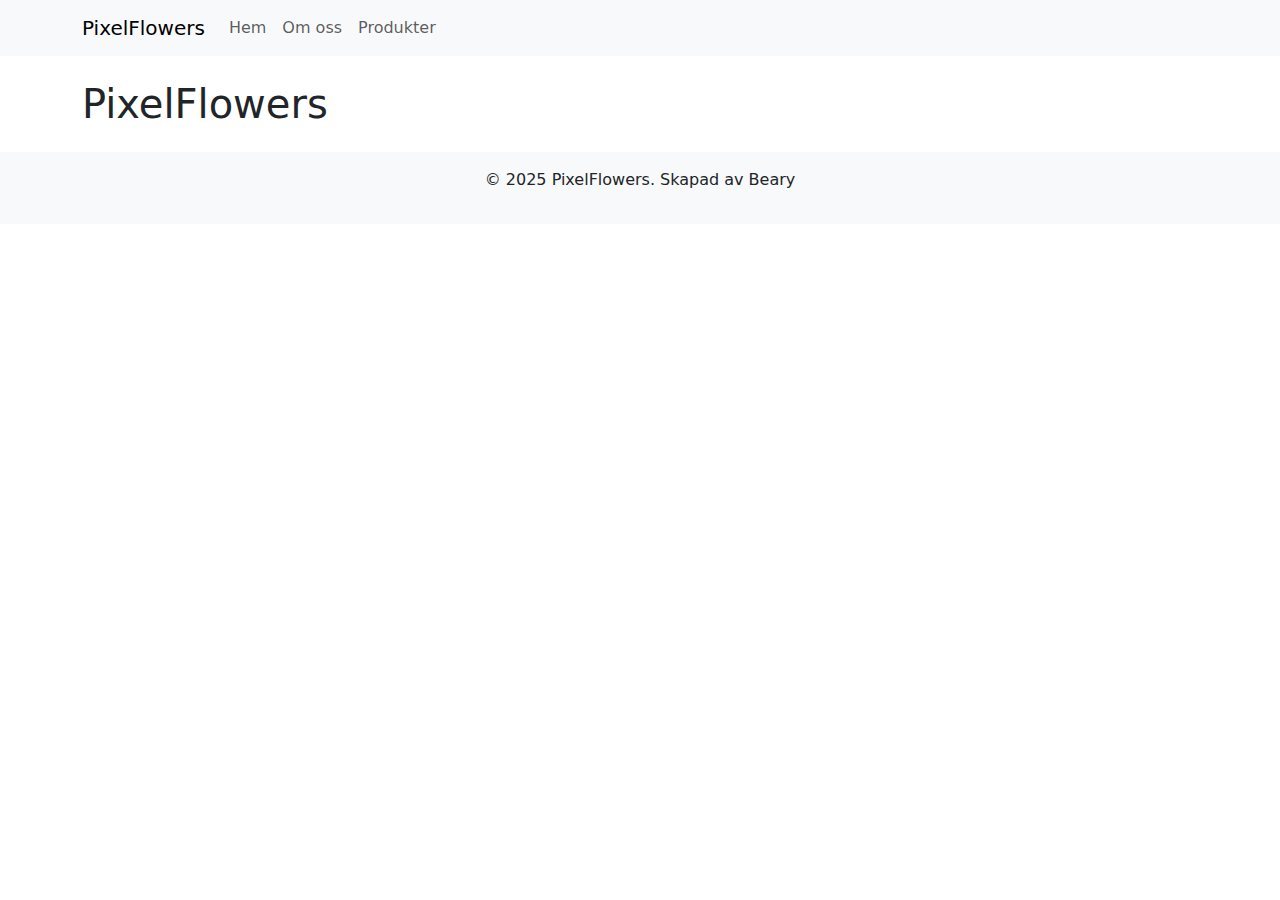
==== PixelFlowers/index.html @ 9badf74a "Initial push & HTML" ====
<!DOCTYPE html>
<html lang="en">
<head>
    <meta charset="UTF-8">
    <title>PixelFlowers</title>

    <link href="https://cdn.jsdelivr.net/npm/bootstrap@5.3.3/dist/css/bootstrap.min.css" rel="stylesheet" integrity="sha384-QWTKZyjpPEjISv5WaRU9OFeRpok6YctnYmDr5pNlyT2bRjXh0JMhjY6hW+ALEwIH" crossorigin="anonymous">
    
    <link rel="stylesheet" href="css/main.css">
    <link rel="stylesheet" href="css/main.css">

    <link rel="preconnect" href="https://fonts.googleapis.com">
    <link rel="preconnect" href="https://fonts.gstatic.com" crossorigin>
    <link href="https://fonts.googleapis.com/css2?family=Gabriela&display=swap" rel="stylesheet">
    
    
</head>
<body>

<nav class="navbar navbar-expand-lg navbar.light bg-light">
   <div class="container">
       <a class="navbar-brand" href="index.html">PixelFlowers</a>
       <button class="navbar-toggler" type="button" data-bs-toggle="collapse"
               data-bs-target="navbarNavigation">
           <span class="navbar-toggler-icon"></span>
       </button>
       <div class="collapse navbar-collapse" id="navbarNavigation">
           <ul class ="navbar-nav">
               <li class="nav-item">
                   <a class="nav-link" href="index.html">Hem</a>
               </li>
               <li class="nav-item">
                   <a class="nav-link" href="about.html">Om oss</a>
               </li>
               <li class="nav-item">
                   <a class="nav-link" href="products.html">Produkter</a>
               </li>
           </ul>
       </div>
   </div>
</nav>

<main class="container my-4">
    <h1> PixelFlowers</h1>
</main>

<footer class="bg-light py-3 mt-auto">
    <div class="container text-center">
        <p>&copy; 2025 PixelFlowers. Skapad av Beary</p>
    </div>
</footer>

<script src="https://cdn.jsdelivr.net/npm/bootstrap@5.3.0/dist/js/bootstrap.bundle.min.js"></script>

<script src="js(site.js"></script>

</body>
</html>
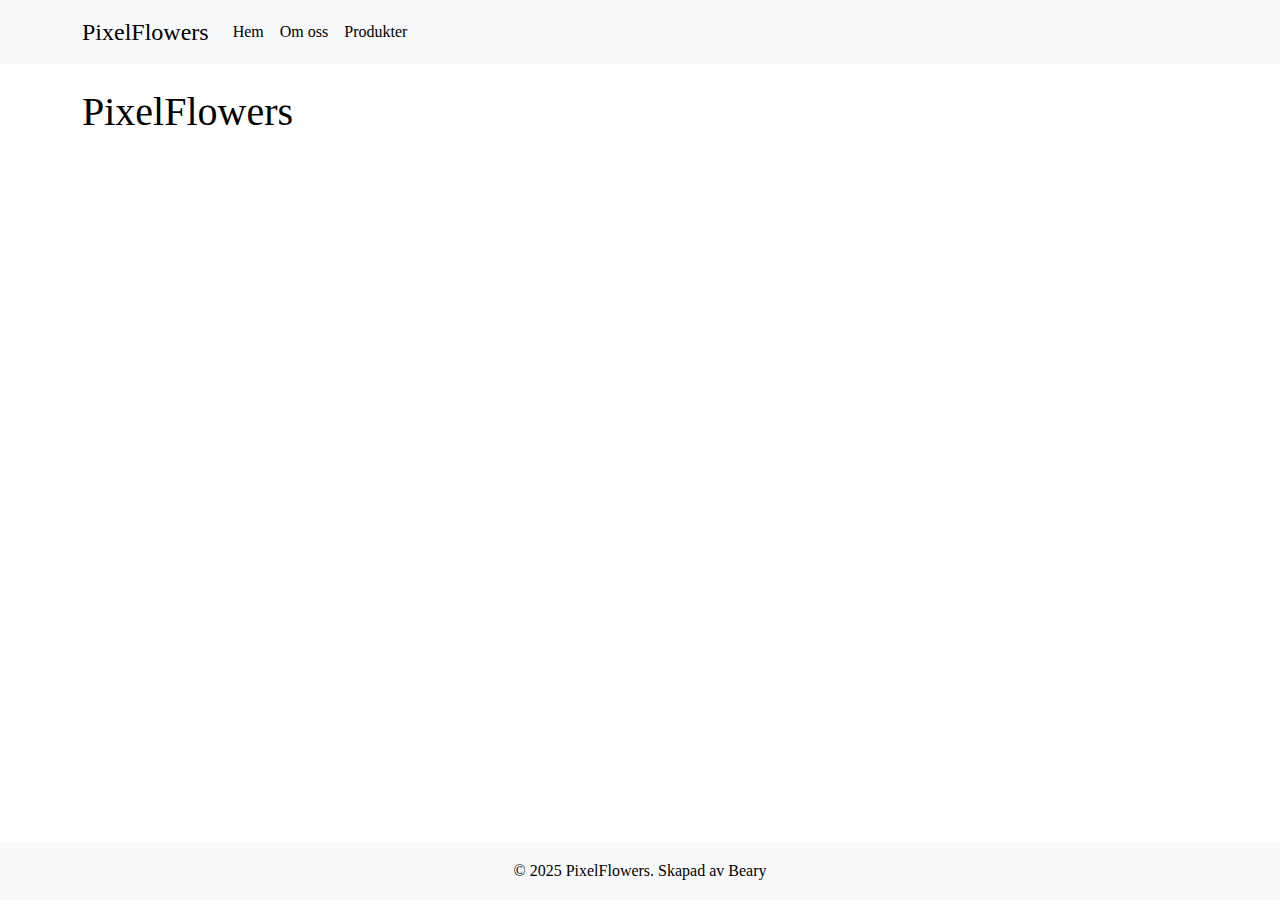
==== commit a0f70047: "Minor improvements made" ====
--- a/PixelFlowers/index.html
+++ b/PixelFlowers/index.html
@@ -1,12 +1,12 @@
 <!DOCTYPE html>
-<html lang="en">
+<html lang="sv">
 <head>
     <meta charset="UTF-8">
+    <meta name="viewport" content="width=device-width" initial-scale="1.0">
     <title>PixelFlowers</title>
 
     <link href="https://cdn.jsdelivr.net/npm/bootstrap@5.3.3/dist/css/bootstrap.min.css" rel="stylesheet" integrity="sha384-QWTKZyjpPEjISv5WaRU9OFeRpok6YctnYmDr5pNlyT2bRjXh0JMhjY6hW+ALEwIH" crossorigin="anonymous">
     
-    <link rel="stylesheet" href="css/main.css">
     <link rel="stylesheet" href="css/main.css">
 
     <link rel="preconnect" href="https://fonts.googleapis.com">
@@ -21,7 +21,7 @@
    <div class="container">
        <a class="navbar-brand" href="index.html">PixelFlowers</a>
        <button class="navbar-toggler" type="button" data-bs-toggle="collapse"
-               data-bs-target="navbarNavigation">
+               data-bs-target="#navbarNavigation">
            <span class="navbar-toggler-icon"></span>
        </button>
        <div class="collapse navbar-collapse" id="navbarNavigation">
@@ -52,7 +52,7 @@
 
 <script src="https://cdn.jsdelivr.net/npm/bootstrap@5.3.0/dist/js/bootstrap.bundle.min.js"></script>
 
-<script src="js(site.js"></script>
+<script src="js/site.js"></script>
 
 </body>
 </html>--- a/PixelFlowers/css/main.css
+++ b/PixelFlowers/css/main.css
@@ -0,0 +1,111 @@
+// Variabler för färg
+:root {
+    --background-color: #fdfdfd;
+    --accent-color: #840000;
+    --text-color: #2C3E2D;
+    --primary-font: 'Gabriela', serif;
+    --secondary-font: 'Gabriela';
+}
+
+// Bas-inställningar
+* {
+    margin: 0;
+    padding: 0;
+    box-sizing: border-box;
+}
+
+body {
+    background-color: var(--background-color);
+    color: var(--text-color);
+    font-family: var(--secondary-font);
+    line-height: 1.6;
+    min-height: 100vh;
+    display: flex;
+    flex-direction: column;
+}
+
+// Typografi
+h1, h2, h3, .navbar-brand {
+    font-family: var(--primary-font);
+    color: var(--text-color);
+}
+
+h1 {
+    font-size: 2.5rem;
+    margin-bottom: 1.5rem;
+    color: var(--accent-color);
+}
+
+h2 {
+    font-size: 2rem;
+    margin-bottom: 1rem;
+}
+
+// navbar
+.navbar {
+    border-bottom: 3px solid var(--accent-color);
+    background-color: var(--background-color) !important;
+}
+
+.navbar-brand {
+    color: var(--accent-color) !important;
+    font-size: 1.5rem;
+}
+
+.nav-link {
+    color: var(--text-color) !important;
+    transition: color 0.3s ease;
+}
+
+.nav-link:hover {
+    color: var(--accent-color) !important;
+}
+
+// Cont & layout
+.container {
+    max-width: 1200px;
+    margin: 0 auto;
+    padding: 0 1rem;
+}
+
+main {
+    flex: 1;
+}
+
+// Footer
+footer {
+    margin-top: auto;
+    background-color: var(--background-color) !important;
+    border-top: 3px solid var(--accent-color);
+}
+
+footer p {
+    color: var(--text-color);
+    margin: 0;
+}
+
+/* Knappstilar */
+.btn-primary {
+    background-color: var(--accent-color);
+    border-color: var(--accent-color);
+}
+
+.btn-primary:hover {
+    background-color: #990000;
+    border-color: #990000;
+}
+
+// Responsivitet
+@media (max-width: 768px) {
+    h1 {
+        font-size: 2rem;
+    }
+
+    h2 {
+        font-size: 1.5rem;
+    }
+
+    .navbar-brand {
+        font-size: 1.25rem;
+    }
+}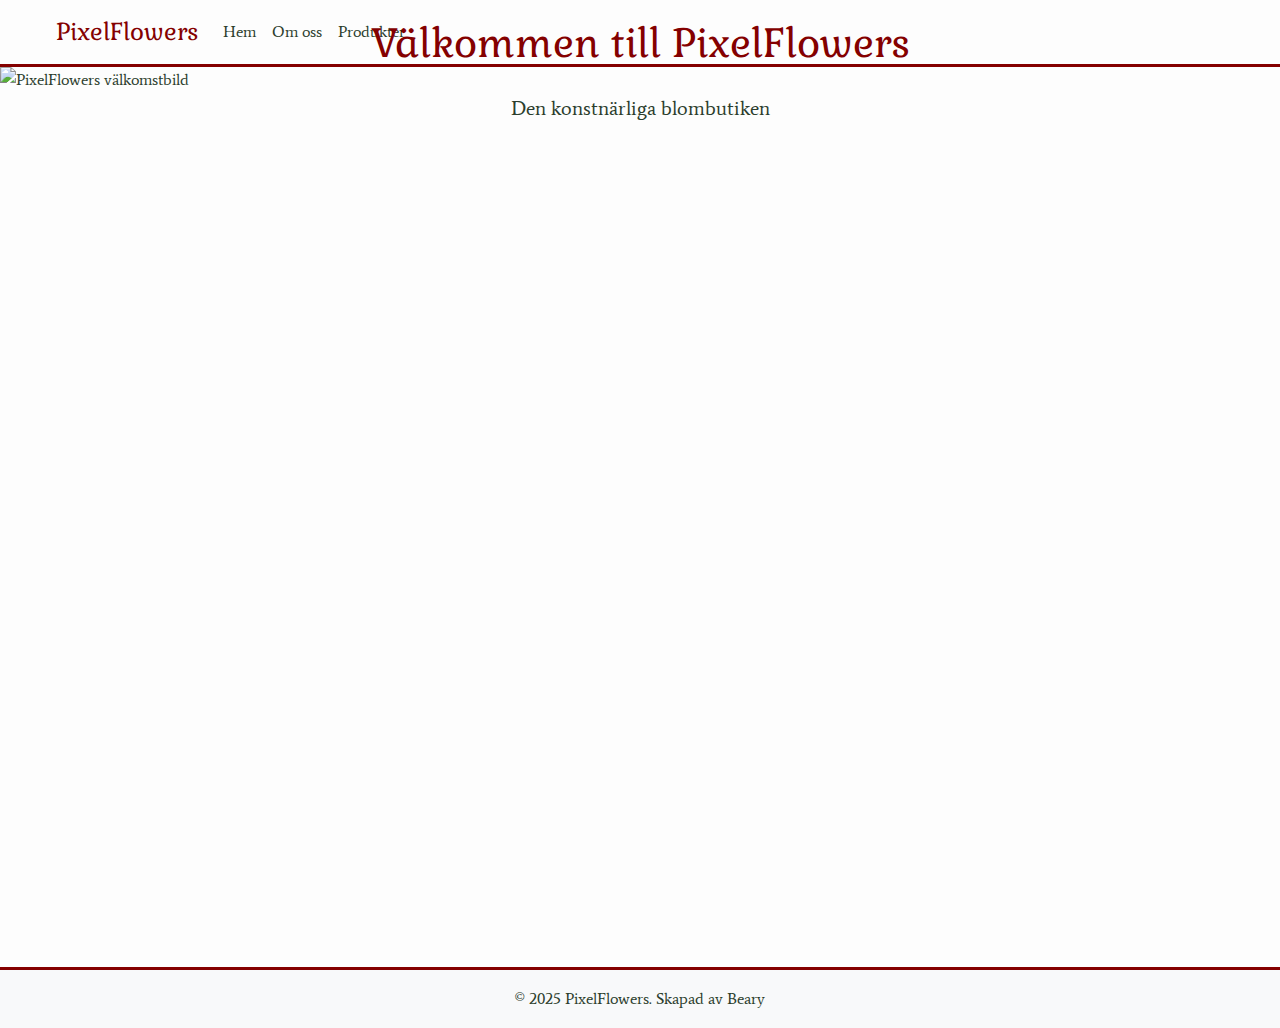
==== commit 09ba4be7: "Added landingpage Hero" ====
--- a/PixelFlowers/index.html
+++ b/PixelFlowers/index.html
@@ -12,6 +12,10 @@
     <link rel="preconnect" href="https://fonts.googleapis.com">
     <link rel="preconnect" href="https://fonts.gstatic.com" crossorigin>
     <link href="https://fonts.googleapis.com/css2?family=Gabriela&display=swap" rel="stylesheet">
+
+    <link rel="preconnect" href="https://fonts.googleapis.com">
+    <link rel="preconnect" href="https://fonts.gstatic.com" crossorigin>
+    <link href="https://fonts.googleapis.com/css2?family=Average&display=swap" rel="stylesheet">
     
     
 </head>
@@ -40,8 +44,17 @@
    </div>
 </nav>
 
-<main class="container my-4">
-    <h1> PixelFlowers</h1>
+<main class="d-flex flex-column min-vh-100">
+    <div class="position-relative d-flex align-items-center h-100">
+        <img src="images/landingpage.jpg"
+             alt="PixelFlowers välkomstbild"
+             class="w-100 h-100 object-fit-cover" />
+        
+        <div class="position-absolute top-50 start-50 translate-middle text-center">
+            <h1 class="text">Välkommen till PixelFlowers</h1>
+            <p class="lead text">Den konstnärliga blombutiken</p>
+        </div>
+    </div>
 </main>
 
 <footer class="bg-light py-3 mt-auto">
--- a/PixelFlowers/css/main.css
+++ b/PixelFlowers/css/main.css
@@ -1,13 +1,13 @@
-// Variabler för färg
+/* Grundläggande CSS-variabler för färger och typsnitt */
 :root {
     --background-color: #fdfdfd;
     --accent-color: #840000;
     --text-color: #2C3E2D;
     --primary-font: 'Gabriela', serif;
-    --secondary-font: 'Gabriela';
+    --secondary-font: 'Average',serif;
 }
 
-// Bas-inställningar
+/* Grundläggande reset och basinställningar */
 * {
     margin: 0;
     padding: 0;
@@ -24,7 +24,7 @@
     flex-direction: column;
 }
 
-// Typografi
+/* Typografi */
 h1, h2, h3, .navbar-brand {
     font-family: var(--primary-font);
     color: var(--text-color);
@@ -41,7 +41,7 @@
     margin-bottom: 1rem;
 }
 
-// navbar
+/* Navbar styling */
 .navbar {
     border-bottom: 3px solid var(--accent-color);
     background-color: var(--background-color) !important;
@@ -61,7 +61,7 @@
     color: var(--accent-color) !important;
 }
 
-// Cont & layout
+/* Container och layout */
 .container {
     max-width: 1200px;
     margin: 0 auto;
@@ -72,7 +72,8 @@
     flex: 1;
 }
 
-// Footer
+
+/* Footer styling */
 footer {
     margin-top: auto;
     background-color: var(--background-color) !important;
@@ -95,7 +96,7 @@
     border-color: #990000;
 }
 
-// Responsivitet
+/* Responsiv design justeringar */
 @media (max-width: 768px) {
     h1 {
         font-size: 2rem;
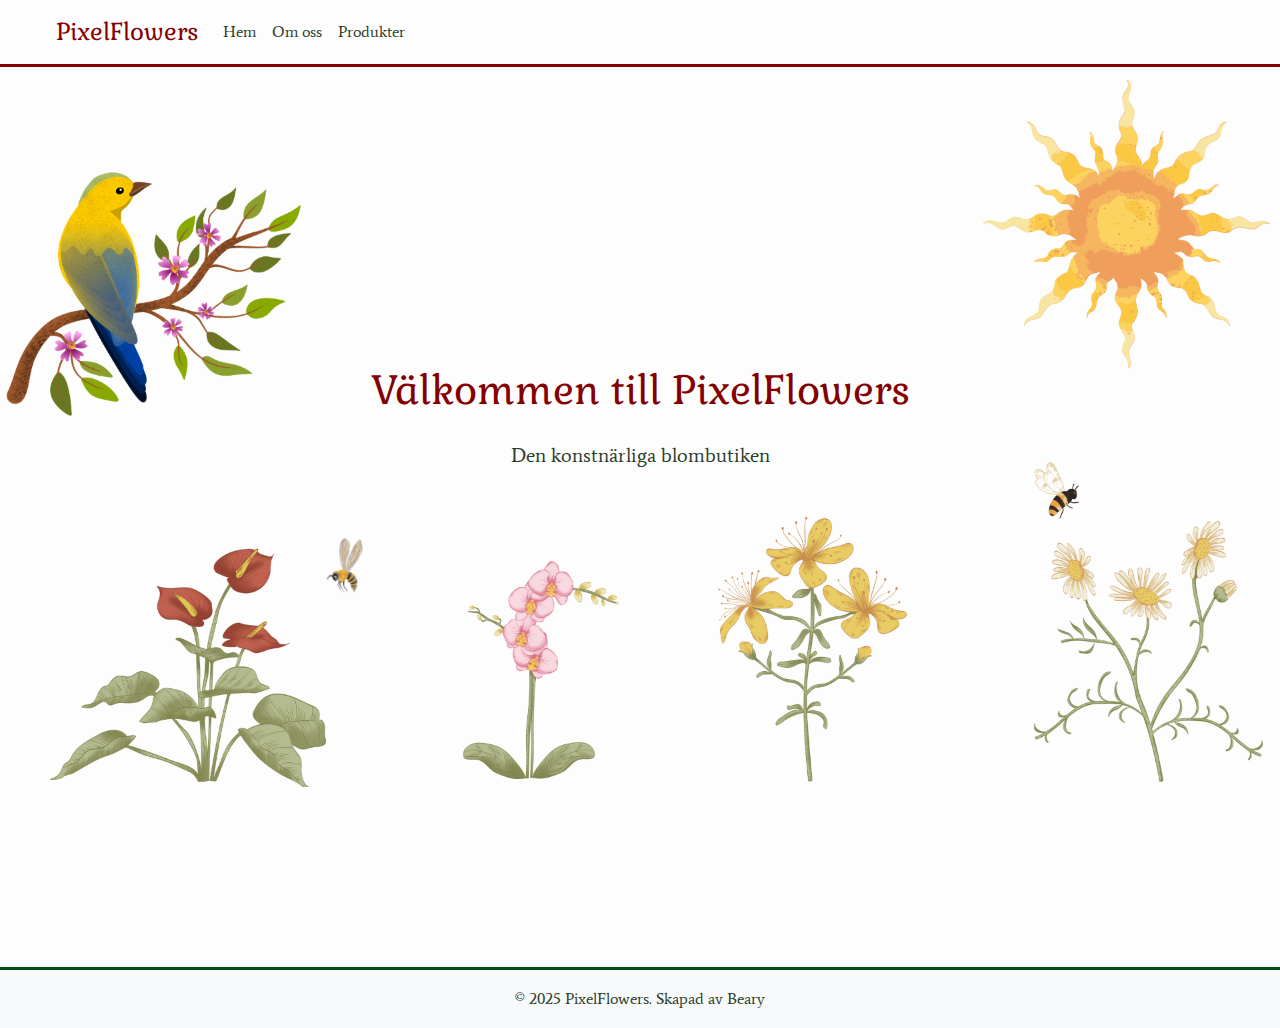
==== commit 7b8b09dc: "minor fixes" ====
--- a/PixelFlowers/index.html
+++ b/PixelFlowers/index.html
@@ -46,7 +46,7 @@
 
 <main class="d-flex flex-column min-vh-100">
     <div class="position-relative d-flex align-items-center h-100">
-        <img src="images/landingpage.jpg"
+        <img src="images/Landingpage.png"
              alt="PixelFlowers välkomstbild"
              class="w-100 h-100 object-fit-cover" />
         
--- a/PixelFlowers/css/main.css
+++ b/PixelFlowers/css/main.css
@@ -1,13 +1,15 @@
-/* Grundläggande CSS-variabler för färger och typsnitt */
+
 :root {
     --background-color: #fdfdfd;
     --accent-color: #840000;
     --text-color: #2C3E2D;
+    --button-blue: #004dc2;
+    --border-green: #004f13;
     --primary-font: 'Gabriela', serif;
     --secondary-font: 'Average',serif;
 }
 
-/* Grundläggande reset och basinställningar */
+
 * {
     margin: 0;
     padding: 0;
@@ -24,7 +26,7 @@
     flex-direction: column;
 }
 
-/* Typografi */
+
 h1, h2, h3, .navbar-brand {
     font-family: var(--primary-font);
     color: var(--text-color);
@@ -41,7 +43,7 @@
     margin-bottom: 1rem;
 }
 
-/* Navbar styling */
+
 .navbar {
     border-bottom: 3px solid var(--accent-color);
     background-color: var(--background-color) !important;
@@ -61,7 +63,7 @@
     color: var(--accent-color) !important;
 }
 
-/* Container och layout */
+
 .container {
     max-width: 1200px;
     margin: 0 auto;
@@ -73,11 +75,11 @@
 }
 
 
-/* Footer styling */
+
 footer {
     margin-top: auto;
     background-color: var(--background-color) !important;
-    border-top: 3px solid var(--accent-color);
+    border-top: 3px solid var(--border-green) !important; 
 }
 
 footer p {
@@ -85,7 +87,7 @@
     margin: 0;
 }
 
-/* Knappstilar */
+
 .btn-primary {
     background-color: var(--accent-color);
     border-color: var(--accent-color);
@@ -96,7 +98,7 @@
     border-color: #990000;
 }
 
-/* Responsiv design justeringar */
+
 @media (max-width: 768px) {
     h1 {
         font-size: 2rem;
